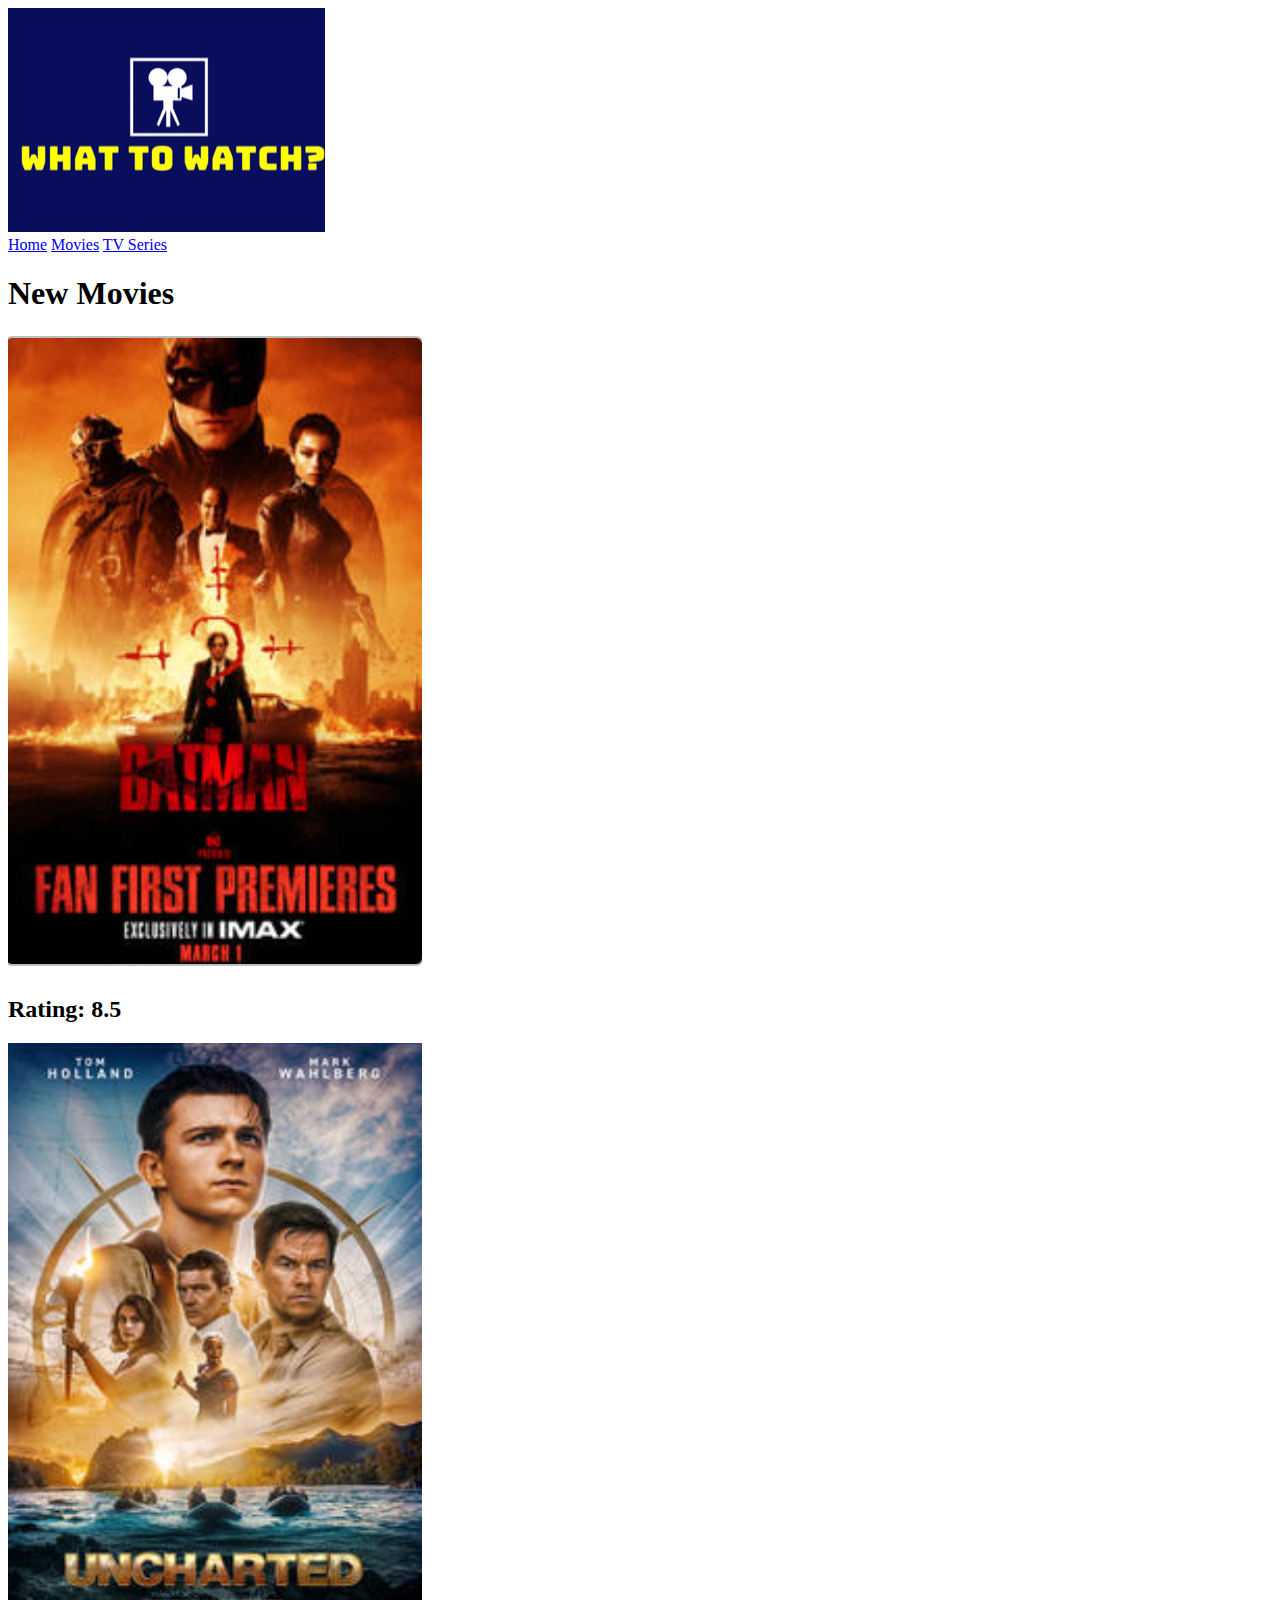
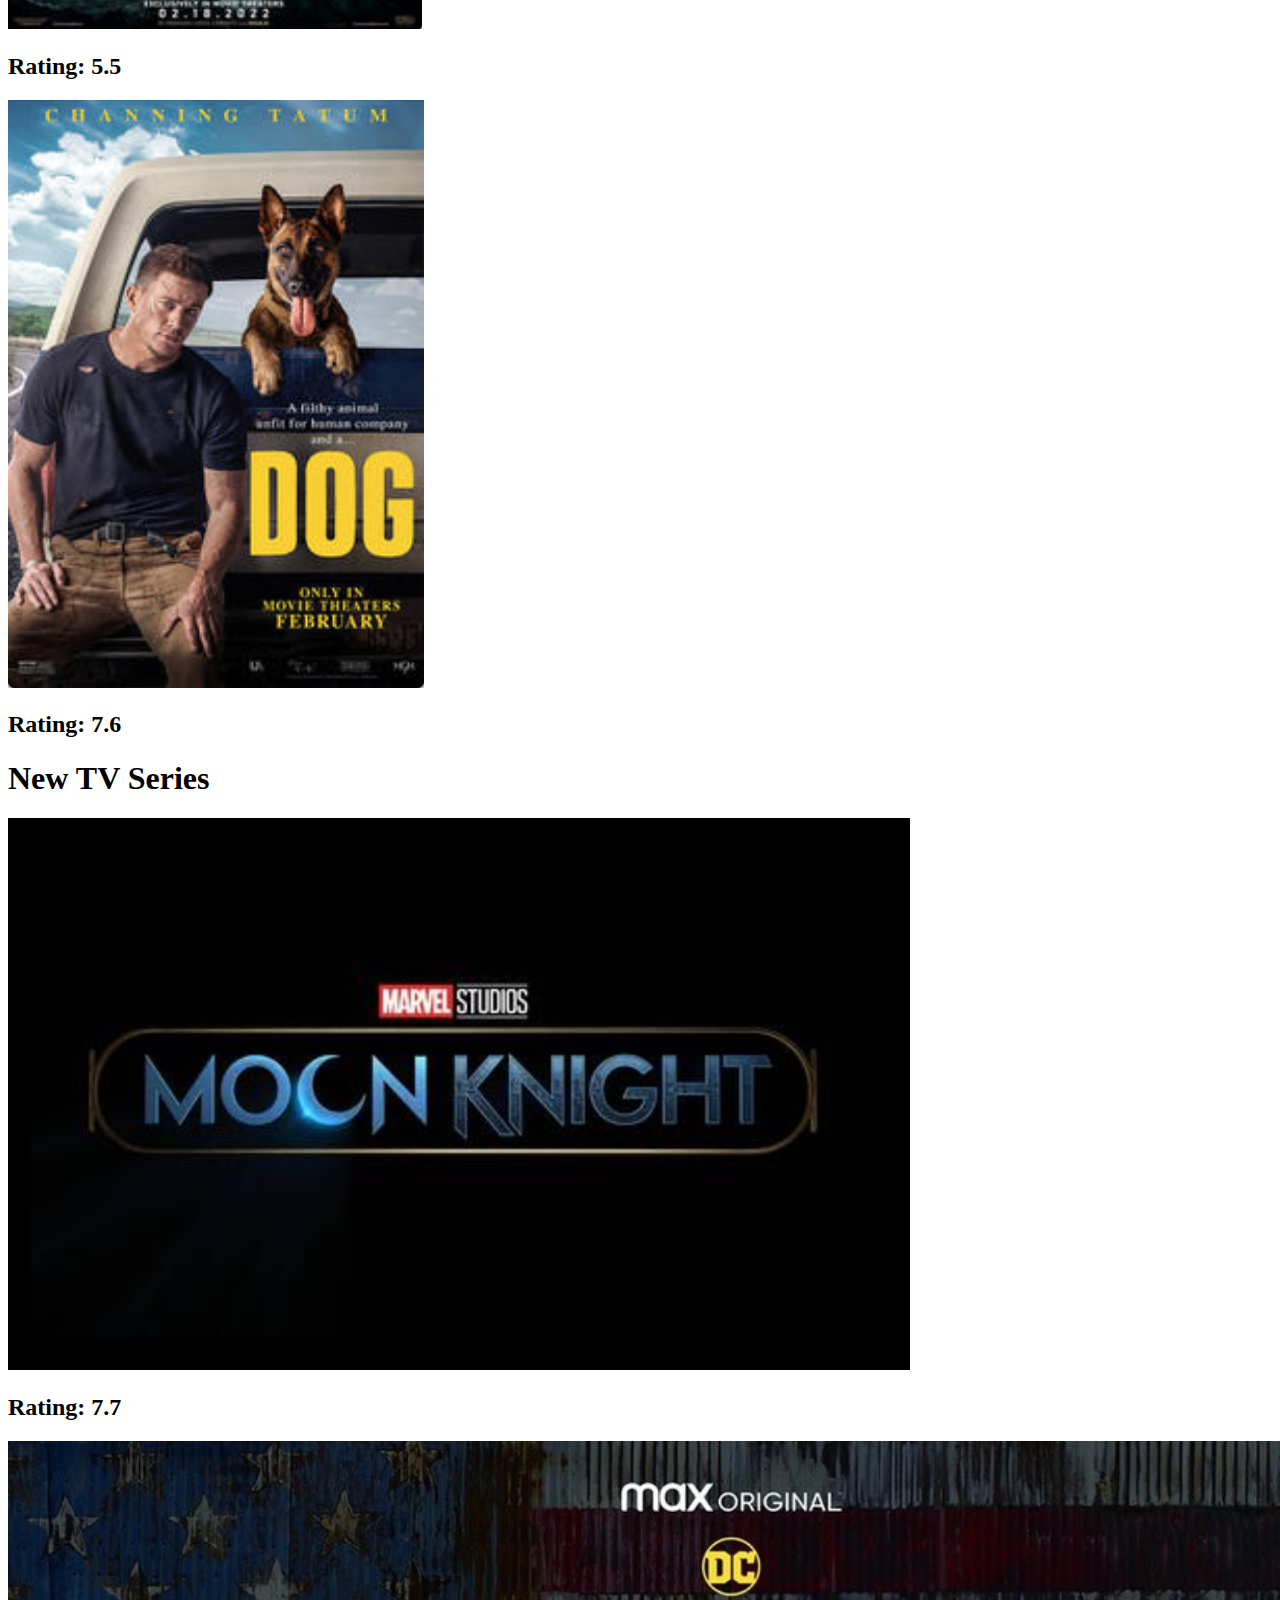
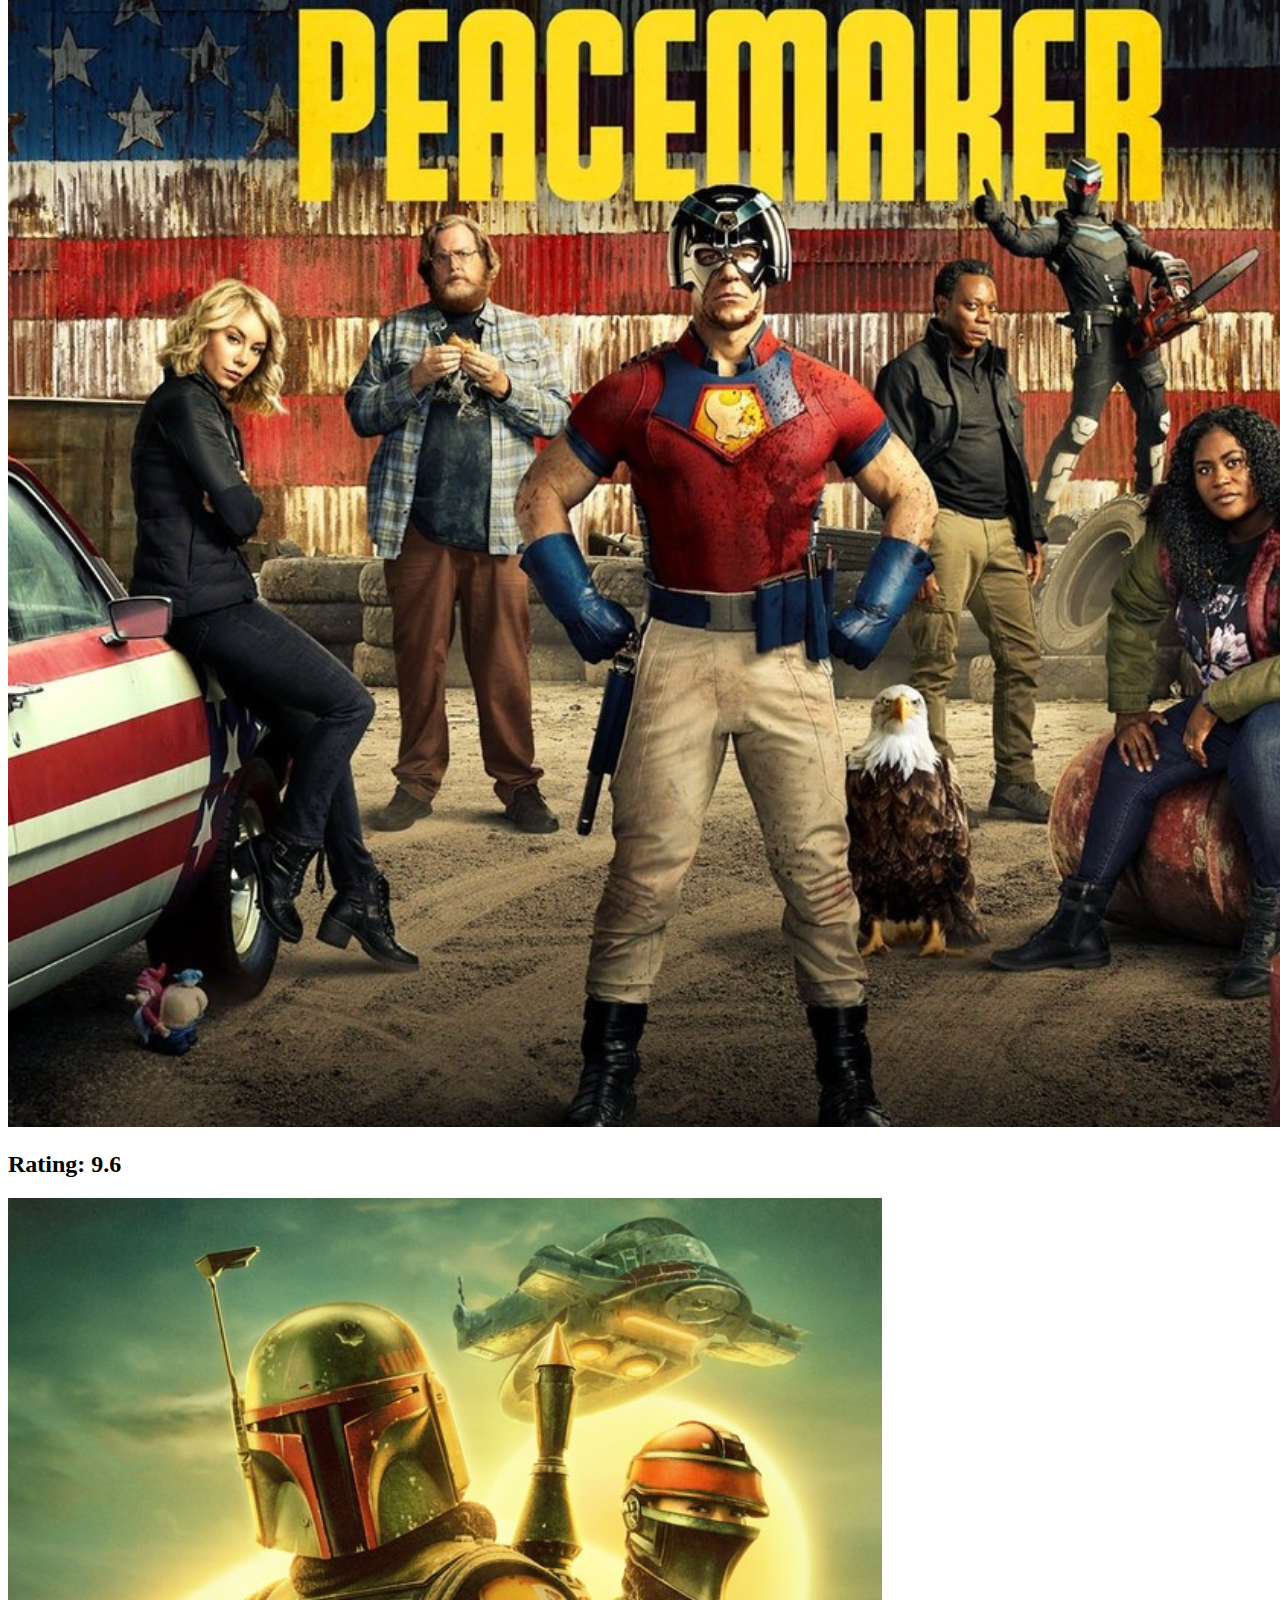
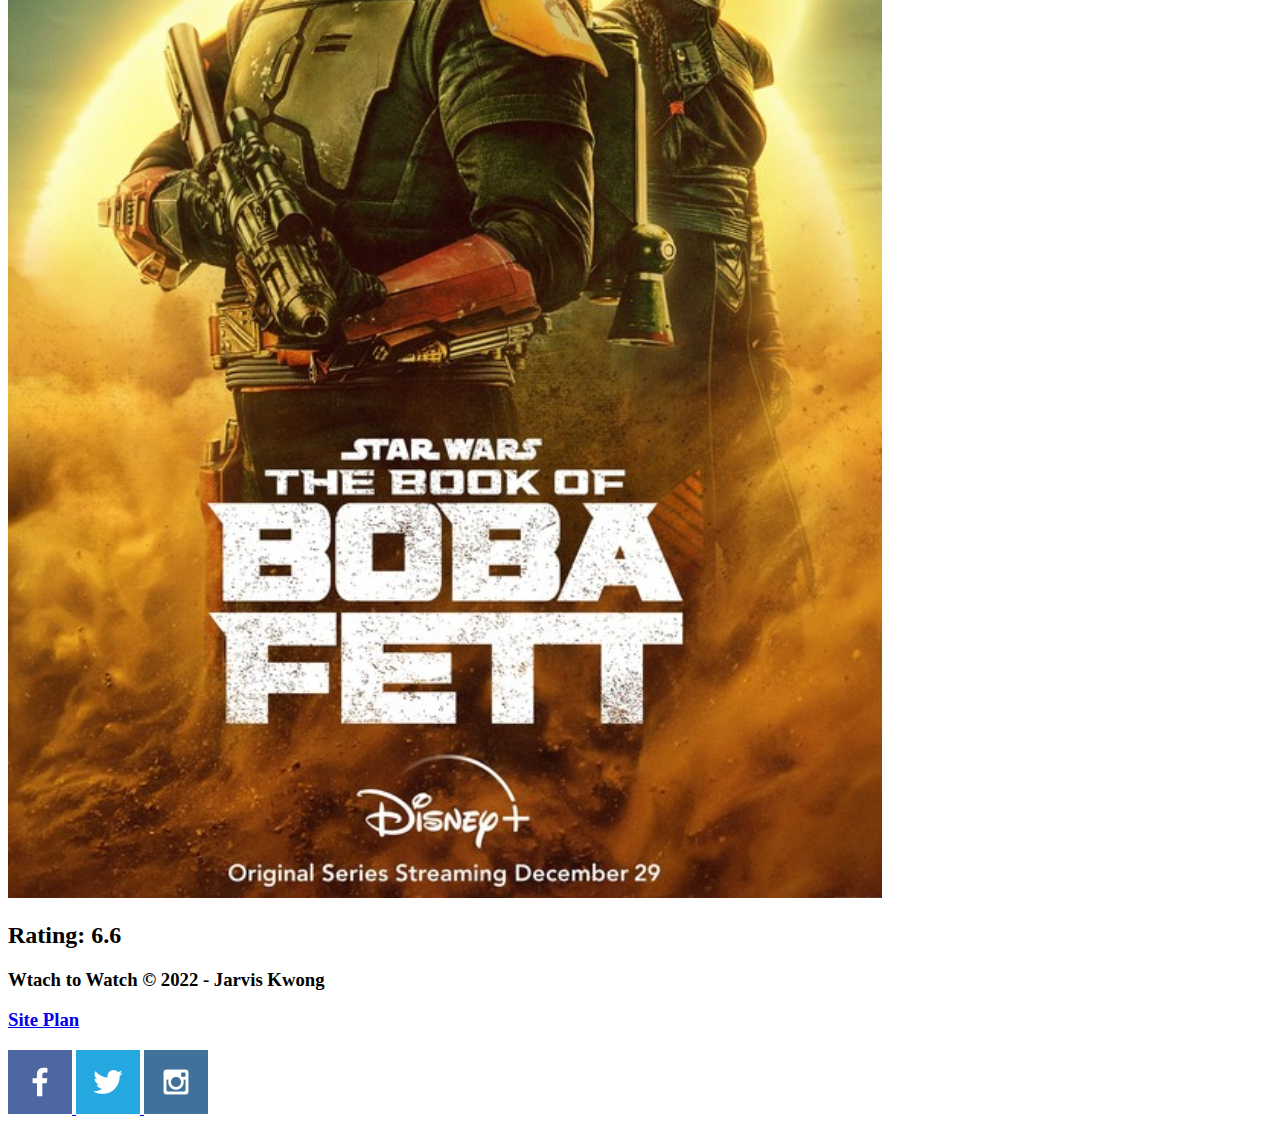
==== site-plan/index.html @ a47b6e63 "html for person site" ====
<!DOCTYPE html>
<html lang="en">

<head>
    <meta charset="UTF-8">
    <meta http-equiv="X-UA-Compatible" content="IE=edge">
    <meta name="viewport" content="width=device-width, initial-scale=1.0">
    <title>What To Watch</title>
    <link rel="stylesheet" href="#">
</head>

<body>
    <div>
        <header>
            <a id="logo_link" href="index.html">
                <img src="images/logo.png" alt="Logo image">
            </a>
            <nav>
                <a href="index.html">Home</a>
                <a href="movies.html">Movies</a>
                <a href="tvseries.html">TV Series</a>
            </nav>
        </header>
        <div>
            <section>
                <h1>New Movies</h1>
        </div>
        </section>
    </div>
    <main>
        <section>
            <img src="images/Batman.png" alt="New movies">
            <h2>Rating: 8.5</h2>
        </section>
        <section>
            <img src="images/uncharted.png" alt="New movies">
            <h2>Rating: 5.5</h2>
        </section>
        <section>
            <img src="images/dog.png" alt="New movies">
            <h2>Rating: 7.6</h2>
        </section>
    </main>

    <div>
        <section>
            <h1>New TV Series</h1>
    </div>
    </section>
    </div>

    <main>
        <section>
            <img src="images/Monnknight.png" alt="New movies">
            <h2>Rating: 7.7</h2>
        </section>
        <section>
            <img src="images/peacemaker.png" alt="New movies">
            <h2>Rating: 9.6</h2>
        </section>
        <section>
            <img src="images/the_book_of_bobafett.png" alt="New movies">
            <h2>Rating: 6.6</h2>
        </section>
    </main>

    <footer>
        <h3>Wtach to Watch &copy; 2022 - Jarvis Kwong</h3>
        <h3><a href="site-plan.html">Site Plan</a></h3>
        <div>
            <a href="http://facebook.com" target="_blank">
                <img src="images/facebook.png" alt="fb icon">
            </a>
            <a href="http://twitter.com" target="_blank">
                <img src="images/twitter.png" alt="twitter icon">
            </a>
            <a href="http://instagram.com" target="_blank">
                <img src="images/instagram.png" alt="ig icon">
            </a>
        </div>
    </footer>
    </div>
</body>

</html>
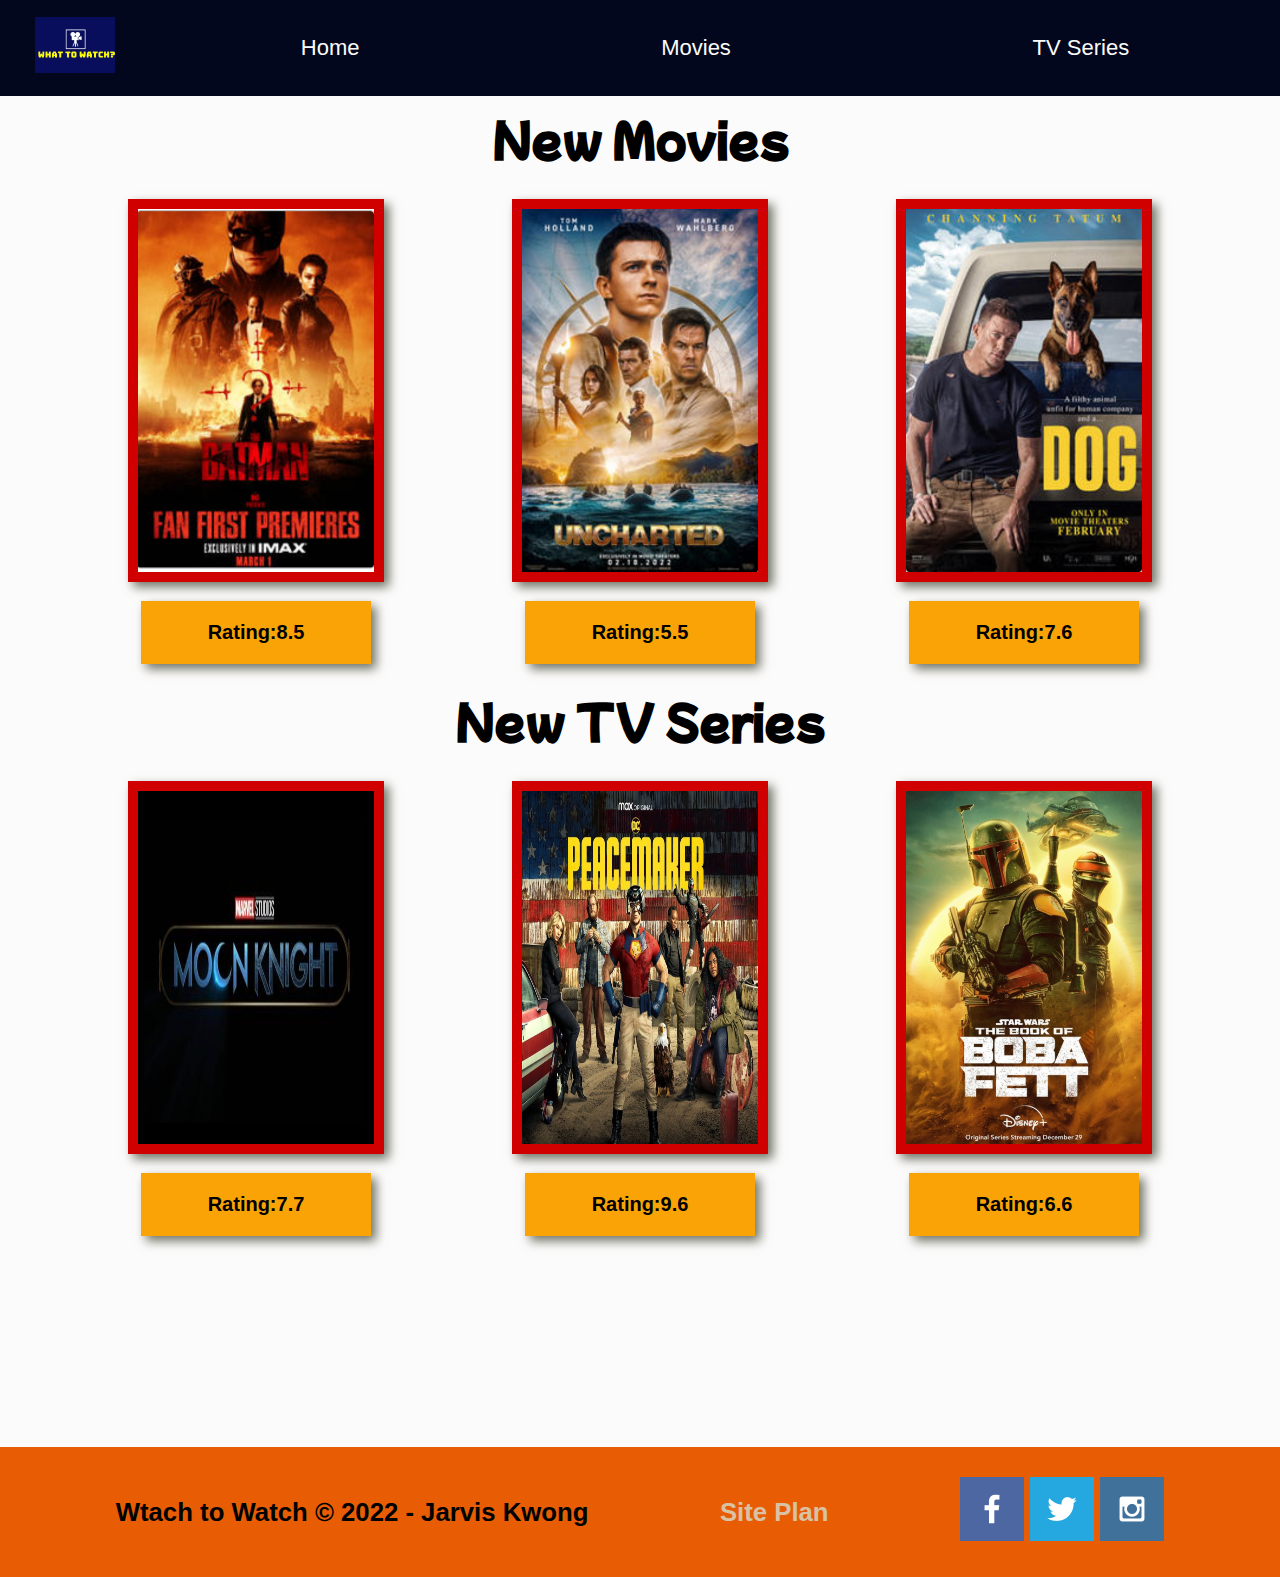
==== commit 4e42b522: "home page css" ====
--- a/site-plan/index.html
+++ b/site-plan/index.html
@@ -6,14 +6,14 @@
     <meta http-equiv="X-UA-Compatible" content="IE=edge">
     <meta name="viewport" content="width=device-width, initial-scale=1.0">
     <title>What To Watch</title>
-    <link rel="stylesheet" href="#">
+    <link rel="stylesheet" href="style.css">
 </head>
 
 <body>
-    <div>
+    <div id="content">
         <header>
             <a id="logo_link" href="index.html">
-                <img src="images/logo.png" alt="Logo image">
+                <img class="logo" src="images/logo.png" alt="Logo image">
             </a>
             <nav>
                 <a href="index.html">Home</a>
@@ -22,45 +22,45 @@
             </nav>
         </header>
         <div>
-            <section>
-                <h1>New Movies</h1>
+            <section id="hero-msg">
+                <h1 class="home-title">New Movies</h1>
         </div>
         </section>
     </div>
-    <main>
-        <section>
-            <img src="images/Batman.png" alt="New movies">
-            <h2>Rating: 8.5</h2>
+    <main class="home-grid">
+        <section class="first-movie">
+            <img class="card-img" src="images/Batman.png" alt="New movies">
+            <h2 class="msg">Rating:8.5</h2>
         </section>
-        <section>
-            <img src="images/uncharted.png" alt="New movies">
-            <h2>Rating: 5.5</h2>
+        <section class="second-movie">
+            <img class="card-img" src="images/uncharted.png" alt="New movies">
+            <h2 class="msg">Rating:5.5</h2>
         </section>
-        <section>
-            <img src="images/dog.png" alt="New movies">
-            <h2>Rating: 7.6</h2>
+        <section class="thrid-movie">
+            <img class="card-img" src="images/dog.png" alt="New movies">
+            <h2 class="msg">Rating:7.6</h2>
         </section>
     </main>
 
     <div>
-        <section>
-            <h1>New TV Series</h1>
+        <section id="hero-msg">
+            <h1 class="home-title">New TV Series</h1>
     </div>
     </section>
     </div>
 
-    <main>
-        <section>
-            <img src="images/Monnknight.png" alt="New movies">
-            <h2>Rating: 7.7</h2>
+    <main class="home-grid">
+        <section class="first-tv">
+            <img class="card-img" src="images/Monnknight.png" alt="New movies">
+            <h2 class="msg">Rating:7.7</h2>
         </section>
-        <section>
-            <img src="images/peacemaker.png" alt="New movies">
-            <h2>Rating: 9.6</h2>
+        <section class="second-tv">
+            <img class="card-img" src="images/peacemaker.png" alt="New movies">
+            <h2 class="msg">Rating:9.6</h2>
         </section>
-        <section>
-            <img src="images/the_book_of_bobafett.png" alt="New movies">
-            <h2>Rating: 6.6</h2>
+        <section class="thrid-tv">
+            <img class="card-img" src="images/the_book_of_bobafett.png" alt="New movies">
+            <h2 class="msg">Rating:6.6</h2>
         </section>
     </main>
 
--- a/site-plan/style.css
+++ b/site-plan/style.css
@@ -0,0 +1,171 @@
+@import url("https://fonts.googleapis.com/css2?family=Mochiy+Pop+P+One&family=Noto+Serif:ital@1&display=swap");
+
+main {
+  display: grid;
+  grid-template-columns: repeat(10, 1fr);
+}
+#background {
+  height: 725px;
+  background-color: #fcfbfb;
+  grid-column: 1/11;
+  grid-row: 4/9;
+}
+
+.home-title {
+  font-family: "Mochiy Pop P One";
+  font-size: 2em;
+  margin-top: 10px;
+}
+
+#content {
+  margin: 0 auto;
+}
+
+div {
+  max-width: 1600px;
+}
+
+body {
+  background-color: #fcfbfb;
+  font-family: Raleway, Arial, sans-serif;
+  font-size: 22px;
+  margin: 0;
+  padding: 0;
+}
+header {
+  background-color: #03071e;
+  display: grid;
+  grid-template-columns: 150px auto;
+}
+nav a:hover {
+  background-color: black;
+  color: #d9c2a3;
+  text-decoration: none;
+}
+
+main section {
+  text-align: center;
+}
+
+.logo {
+  width: 80px;
+}
+
+nav a {
+  text-decoration: none;
+  color: #fcfbfb;
+  text-align: center;
+  padding: 35px;
+}
+
+footer {
+  background-color: #e85d04;
+  padding: 25px 50px;
+  margin-top: 200px;
+  display: flex;
+  justify-content: space-around;
+  align-items: center;
+}
+
+a:hover {
+  background-color: black;
+  color: #d9c2a3;
+}
+
+footer a {
+  color: #d9c2a3;
+  text-decoration: none;
+}
+
+.icon {
+  width: 80px;
+  padding-top: 10px;
+}
+
+.msg {
+  background-color: #faa307;
+  padding: 20px;
+  margin: 5%;
+  box-shadow: 5px 5px 10px #6f7364;
+  font-size: 20px;
+}
+
+#logo_link {
+  padding: 5px;
+}
+
+footer .social img {
+  padding-top: 15px;
+}
+
+.rivers-card,
+.camping-card,
+.rapids-card {
+  margin: 200px 0;
+}
+
+.card-img {
+  border: 10px solid #d00000;
+  transition: transform 0.5s;
+  box-shadow: 5px 5px 10px #6f7364;
+}
+
+main section img {
+  box-sizing: border-box;
+}
+
+nav {
+  display: flex;
+  justify-content: space-around;
+}
+
+#logo_link {
+  padding-top: 5px;
+  justify-self: center;
+  align-self: center;
+}
+
+.card-img {
+  width: 100%;
+  height: 80%;
+}
+
+.first-movie {
+  grid-column: 2/4;
+  grid-row: 1/2;
+}
+
+.second-movie {
+  grid-column: 5/7;
+  grid-row: 1/2;
+}
+
+.thrid-movie {
+  grid-column: 8/10;
+  grid-row: 1/2;
+}
+
+.first-tv {
+  grid-column: 2/4;
+  grid-row: 4/5;
+}
+
+.second-tv {
+  grid-column: 5/7;
+  grid-row: 4/5;
+}
+
+.thrid-tv {
+  grid-column: 8/10;
+  grid-row: 4/5;
+}
+
+.card-img:hover {
+  opacity: 0.6;
+  transform: scale(1.1);
+}
+
+#hero-msg {
+  text-align: center;
+  color: black;
+}
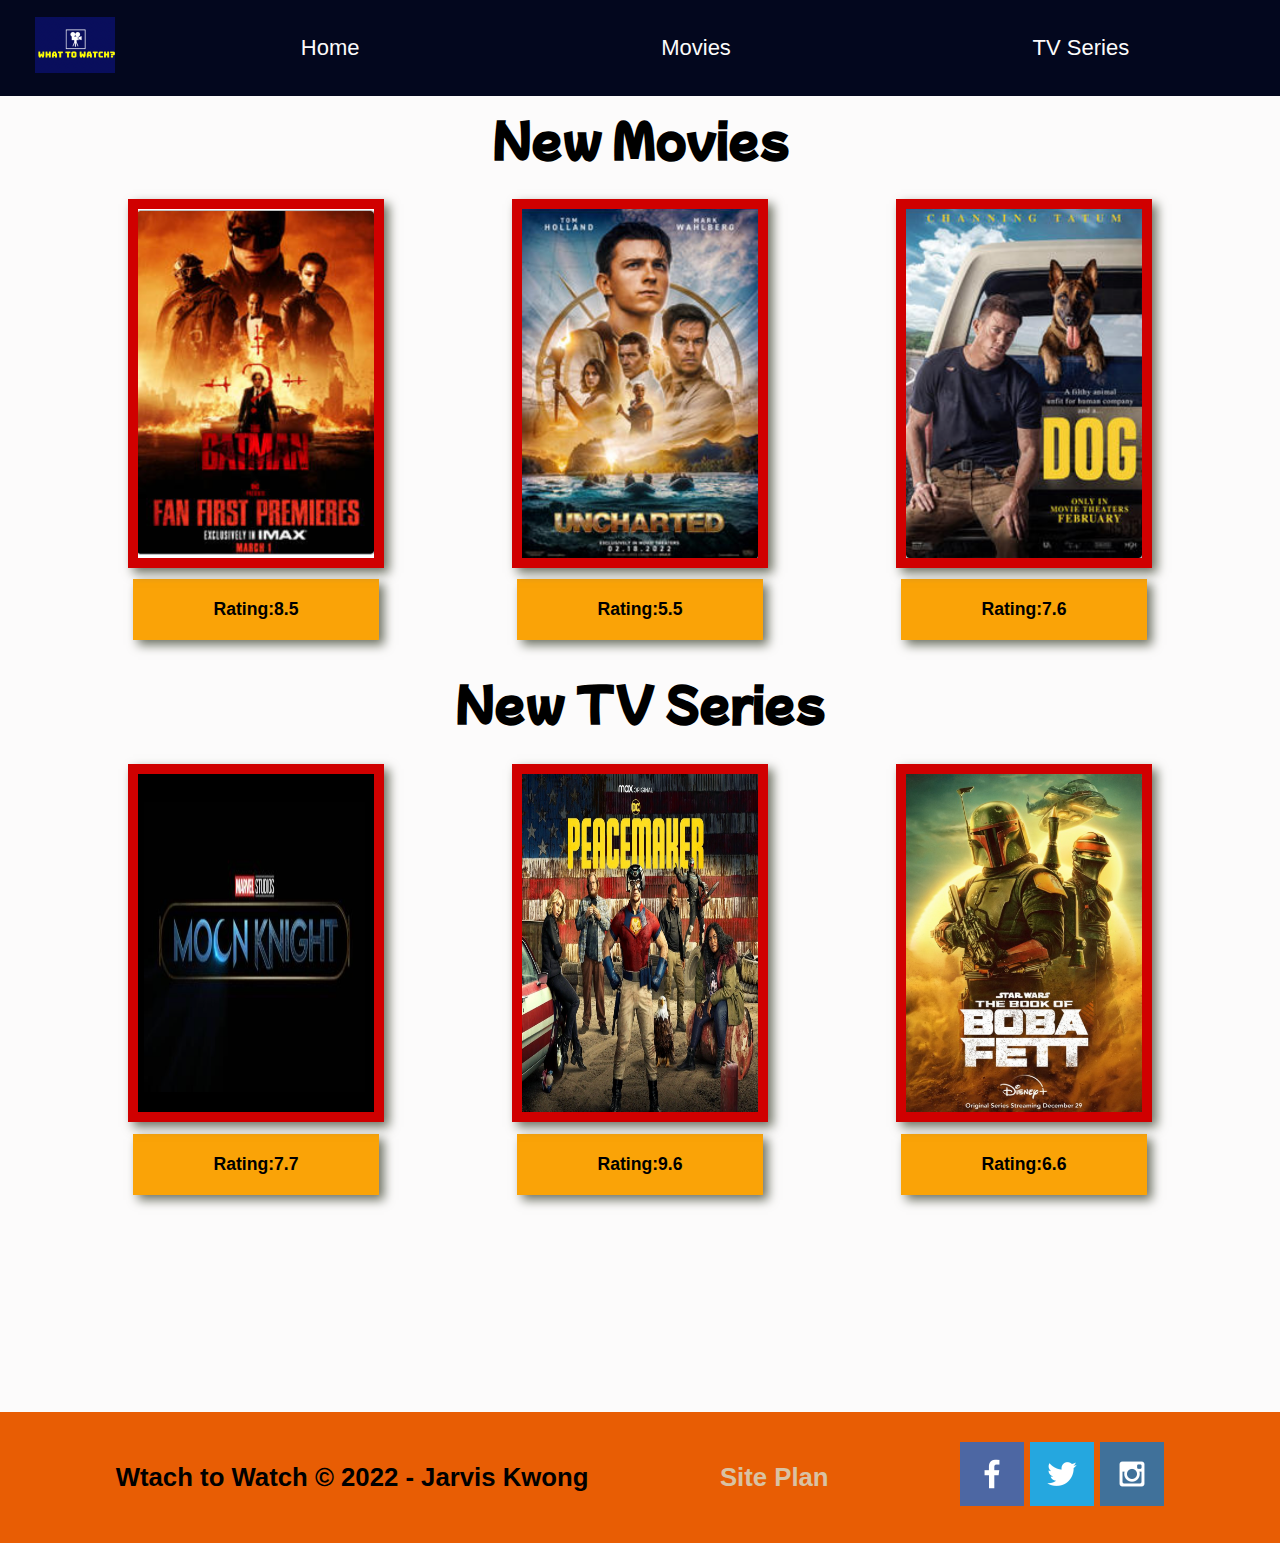
==== commit ba18c563: "sub pages" ====
--- a/site-plan/index.html
+++ b/site-plan/index.html
@@ -24,9 +24,12 @@
         <div>
             <section id="hero-msg">
                 <h1 class="home-title">New Movies</h1>
+            </section>
         </div>
-        </section>
+
     </div>
+
+
     <main class="home-grid">
         <section class="first-movie">
             <img class="card-img" src="images/Batman.png" alt="New movies">
@@ -40,16 +43,11 @@
             <img class="card-img" src="images/dog.png" alt="New movies">
             <h2 class="msg">Rating:7.6</h2>
         </section>
-    </main>
 
-    <div>
-        <section id="hero-msg">
+        <section id="hero-msg2">
             <h1 class="home-title">New TV Series</h1>
-    </div>
-    </section>
-    </div>
+        </section>
 
-    <main class="home-grid">
         <section class="first-tv">
             <img class="card-img" src="images/Monnknight.png" alt="New movies">
             <h2 class="msg">Rating:7.7</h2>
@@ -63,6 +61,8 @@
             <h2 class="msg">Rating:6.6</h2>
         </section>
     </main>
+
+
 
     <footer>
         <h3>Wtach to Watch &copy; 2022 - Jarvis Kwong</h3>
@@ -79,7 +79,6 @@
             </a>
         </div>
     </footer>
-    </div>
 </body>
 
 </html>--- a/site-plan/style.css
+++ b/site-plan/style.css
@@ -85,9 +85,9 @@
 .msg {
   background-color: #faa307;
   padding: 20px;
-  margin: 5%;
+  margin: 2%;
   box-shadow: 5px 5px 10px #6f7364;
-  font-size: 20px;
+  font-size: 80%;
 }
 
 #logo_link {
@@ -96,12 +96,6 @@
 
 footer .social img {
   padding-top: 15px;
-}
-
-.rivers-card,
-.camping-card,
-.rapids-card {
-  margin: 200px 0;
 }
 
 .card-img {
@@ -169,3 +163,40 @@
   text-align: center;
   color: black;
 }
+
+.first {
+  grid-column: 3/5;
+  grid-row: 1/2;
+}
+
+.second {
+  grid-column: 7/9;
+  grid-row: 1/2;
+}
+
+.thrid {
+  grid-column: 2/4;
+  grid-row: 4/5;
+}
+
+.fourth {
+  grid-column: 5/7;
+  grid-row: 4/5;
+}
+
+.fifth {
+  grid-column: 8/10;
+  grid-row: 4/5;
+}
+
+.num {
+  background-color: #faa307;
+  box-shadow: 5px 5px 10px #6f7364;
+  font-size: 80%;
+}
+
+#hero-msg2 {
+  color: black;
+  grid-column: 4/8;
+  grid-row: 3/4;
+}
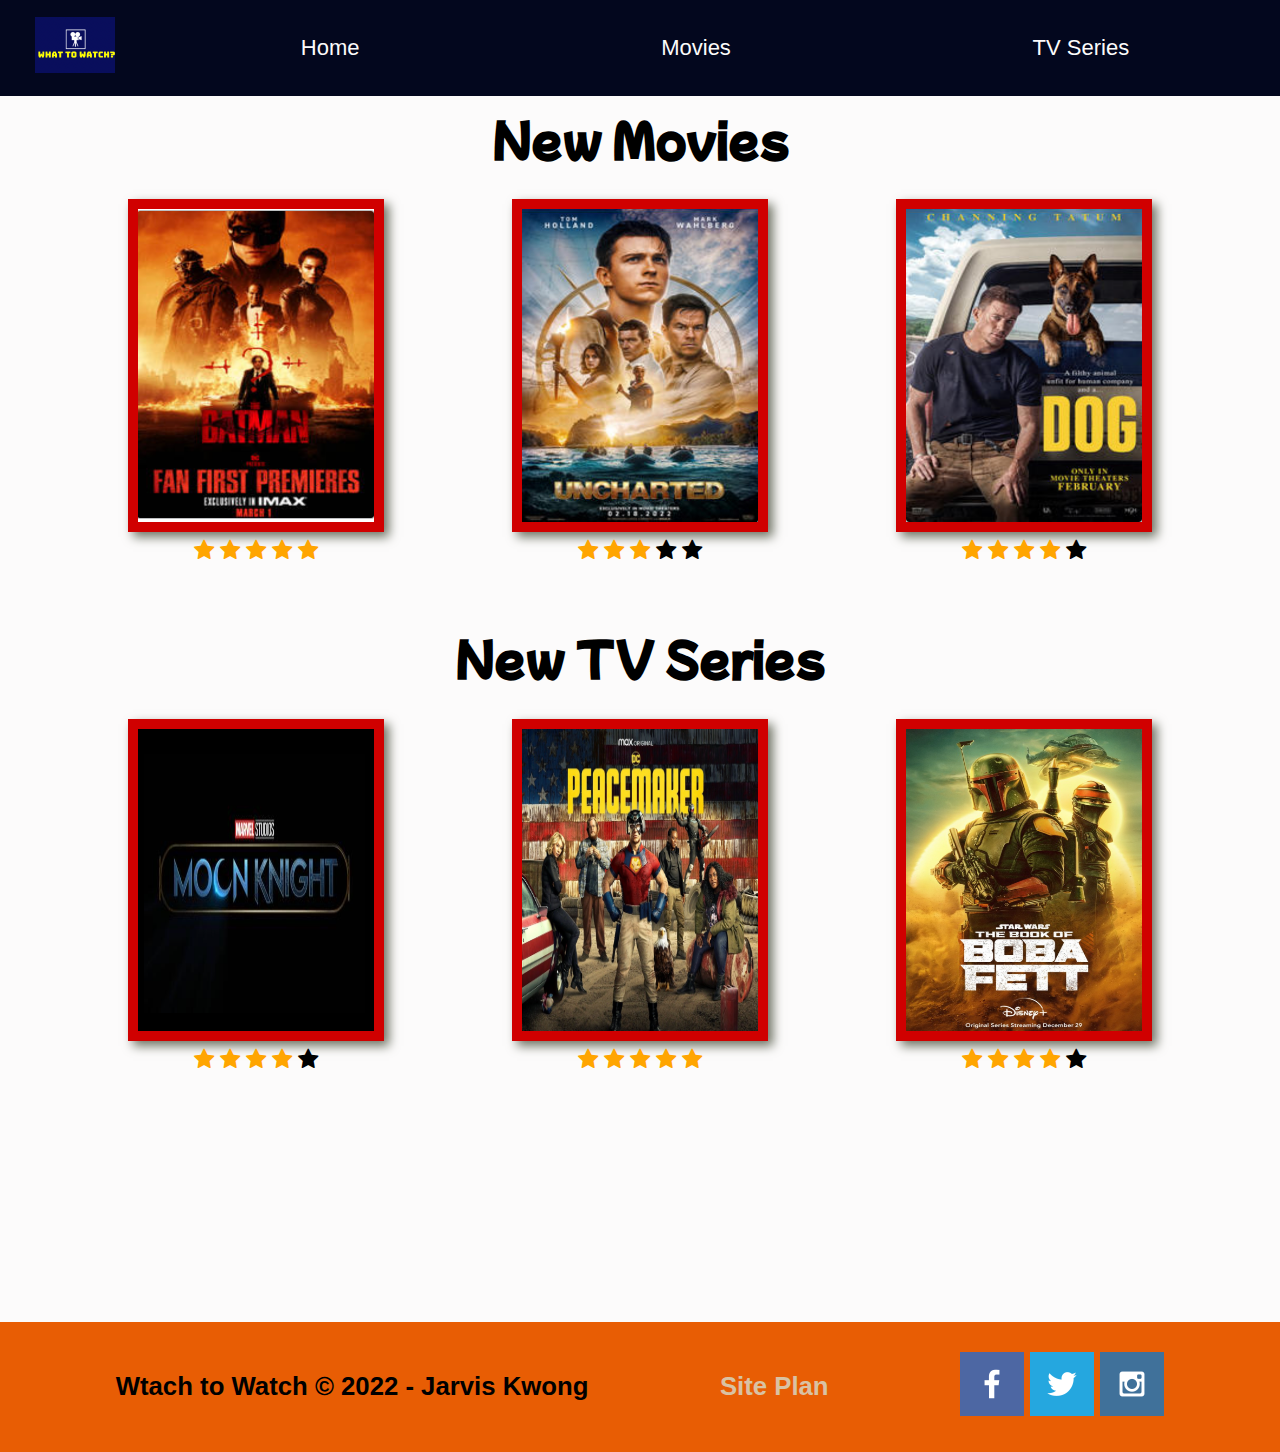
==== commit 16b71403: "star" ====
--- a/site-plan/index.html
+++ b/site-plan/index.html
@@ -33,15 +33,36 @@
     <main class="home-grid">
         <section class="first-movie">
             <img class="card-img" src="images/Batman.png" alt="New movies">
-            <h2 class="msg">Rating:8.5</h2>
+            <link rel="stylesheet"
+                href="https://cdnjs.cloudflare.com/ajax/libs/font-awesome/4.7.0/css/font-awesome.min.css">
+
+            <span class="fa fa-star checked"></span>
+            <span class="fa fa-star checked"></span>
+            <span class="fa fa-star checked"></span>
+            <span class="fa fa-star checked"></span>
+            <span class="fa fa-star checked"></span>
         </section>
         <section class="second-movie">
             <img class="card-img" src="images/uncharted.png" alt="New movies">
-            <h2 class="msg">Rating:5.5</h2>
+            <link rel="stylesheet"
+                href="https://cdnjs.cloudflare.com/ajax/libs/font-awesome/4.7.0/css/font-awesome.min.css">
+
+            <span class="fa fa-star checked"></span>
+            <span class="fa fa-star checked"></span>
+            <span class="fa fa-star checked"></span>
+            <span class="fa fa-star "></span>
+            <span class="fa fa-star"></span>
         </section>
         <section class="thrid-movie">
             <img class="card-img" src="images/dog.png" alt="New movies">
-            <h2 class="msg">Rating:7.6</h2>
+            <link rel="stylesheet"
+                href="https://cdnjs.cloudflare.com/ajax/libs/font-awesome/4.7.0/css/font-awesome.min.css">
+
+            <span class="fa fa-star checked"></span>
+            <span class="fa fa-star checked"></span>
+            <span class="fa fa-star checked"></span>
+            <span class="fa fa-star checked"></span>
+            <span class="fa fa-star"></span>
         </section>
 
         <section id="hero-msg2">
@@ -50,15 +71,36 @@
 
         <section class="first-tv">
             <img class="card-img" src="images/Monnknight.png" alt="New movies">
-            <h2 class="msg">Rating:7.7</h2>
+            <link rel="stylesheet"
+                href="https://cdnjs.cloudflare.com/ajax/libs/font-awesome/4.7.0/css/font-awesome.min.css">
+
+            <span class="fa fa-star checked"></span>
+            <span class="fa fa-star checked"></span>
+            <span class="fa fa-star checked"></span>
+            <span class="fa fa-star checked"></span>
+            <span class="fa fa-star"></span>
         </section>
         <section class="second-tv">
             <img class="card-img" src="images/peacemaker.png" alt="New movies">
-            <h2 class="msg">Rating:9.6</h2>
+            <link rel="stylesheet"
+                href="https://cdnjs.cloudflare.com/ajax/libs/font-awesome/4.7.0/css/font-awesome.min.css">
+
+            <span class="fa fa-star checked"></span>
+            <span class="fa fa-star checked"></span>
+            <span class="fa fa-star checked"></span>
+            <span class="fa fa-star checked"></span>
+            <span class="fa fa-star checked"></span>
         </section>
         <section class="thrid-tv">
             <img class="card-img" src="images/the_book_of_bobafett.png" alt="New movies">
-            <h2 class="msg">Rating:6.6</h2>
+            <link rel="stylesheet"
+                href="https://cdnjs.cloudflare.com/ajax/libs/font-awesome/4.7.0/css/font-awesome.min.css">
+
+            <span class="fa fa-star checked"></span>
+            <span class="fa fa-star checked"></span>
+            <span class="fa fa-star checked"></span>
+            <span class="fa fa-star checked"></span>
+            <span class="fa fa-star"></span>
         </section>
     </main>
 
--- a/site-plan/style.css
+++ b/site-plan/style.css
@@ -200,3 +200,7 @@
   grid-column: 4/8;
   grid-row: 3/4;
 }
+
+.checked {
+  color: orange;
+}
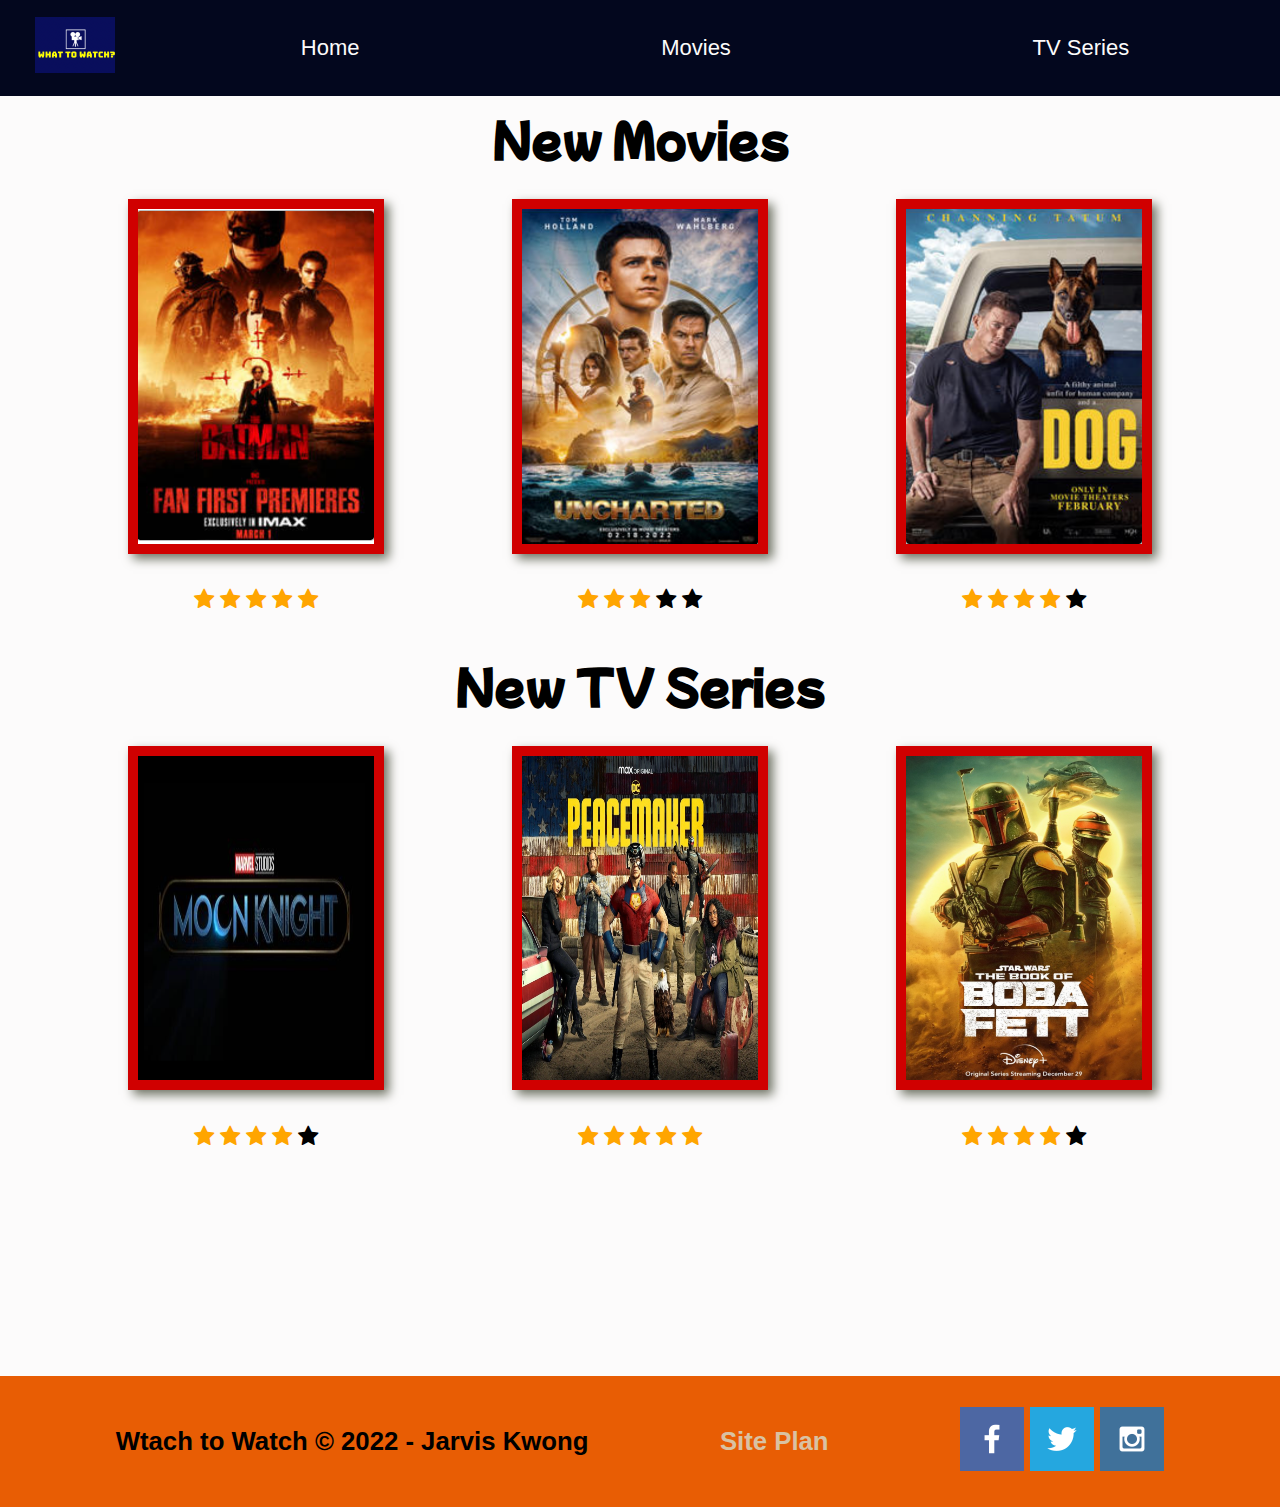
==== commit 133e66b7: "index" ====
--- a/site-plan/index.html
+++ b/site-plan/index.html
@@ -33,6 +33,7 @@
     <main class="home-grid">
         <section class="first-movie">
             <img class="card-img" src="images/Batman.png" alt="New movies">
+            <h2></h2>
             <link rel="stylesheet"
                 href="https://cdnjs.cloudflare.com/ajax/libs/font-awesome/4.7.0/css/font-awesome.min.css">
 
@@ -44,6 +45,7 @@
         </section>
         <section class="second-movie">
             <img class="card-img" src="images/uncharted.png" alt="New movies">
+            <h2></h2>
             <link rel="stylesheet"
                 href="https://cdnjs.cloudflare.com/ajax/libs/font-awesome/4.7.0/css/font-awesome.min.css">
 
@@ -55,6 +57,7 @@
         </section>
         <section class="thrid-movie">
             <img class="card-img" src="images/dog.png" alt="New movies">
+            <h2></h2>
             <link rel="stylesheet"
                 href="https://cdnjs.cloudflare.com/ajax/libs/font-awesome/4.7.0/css/font-awesome.min.css">
 
@@ -71,9 +74,9 @@
 
         <section class="first-tv">
             <img class="card-img" src="images/Monnknight.png" alt="New movies">
+            <h2></h2>
             <link rel="stylesheet"
                 href="https://cdnjs.cloudflare.com/ajax/libs/font-awesome/4.7.0/css/font-awesome.min.css">
-
             <span class="fa fa-star checked"></span>
             <span class="fa fa-star checked"></span>
             <span class="fa fa-star checked"></span>
@@ -82,6 +85,7 @@
         </section>
         <section class="second-tv">
             <img class="card-img" src="images/peacemaker.png" alt="New movies">
+            <h2></h2>
             <link rel="stylesheet"
                 href="https://cdnjs.cloudflare.com/ajax/libs/font-awesome/4.7.0/css/font-awesome.min.css">
 
@@ -93,6 +97,7 @@
         </section>
         <section class="thrid-tv">
             <img class="card-img" src="images/the_book_of_bobafett.png" alt="New movies">
+            <h2></h2>
             <link rel="stylesheet"
                 href="https://cdnjs.cloudflare.com/ajax/libs/font-awesome/4.7.0/css/font-awesome.min.css">
 
